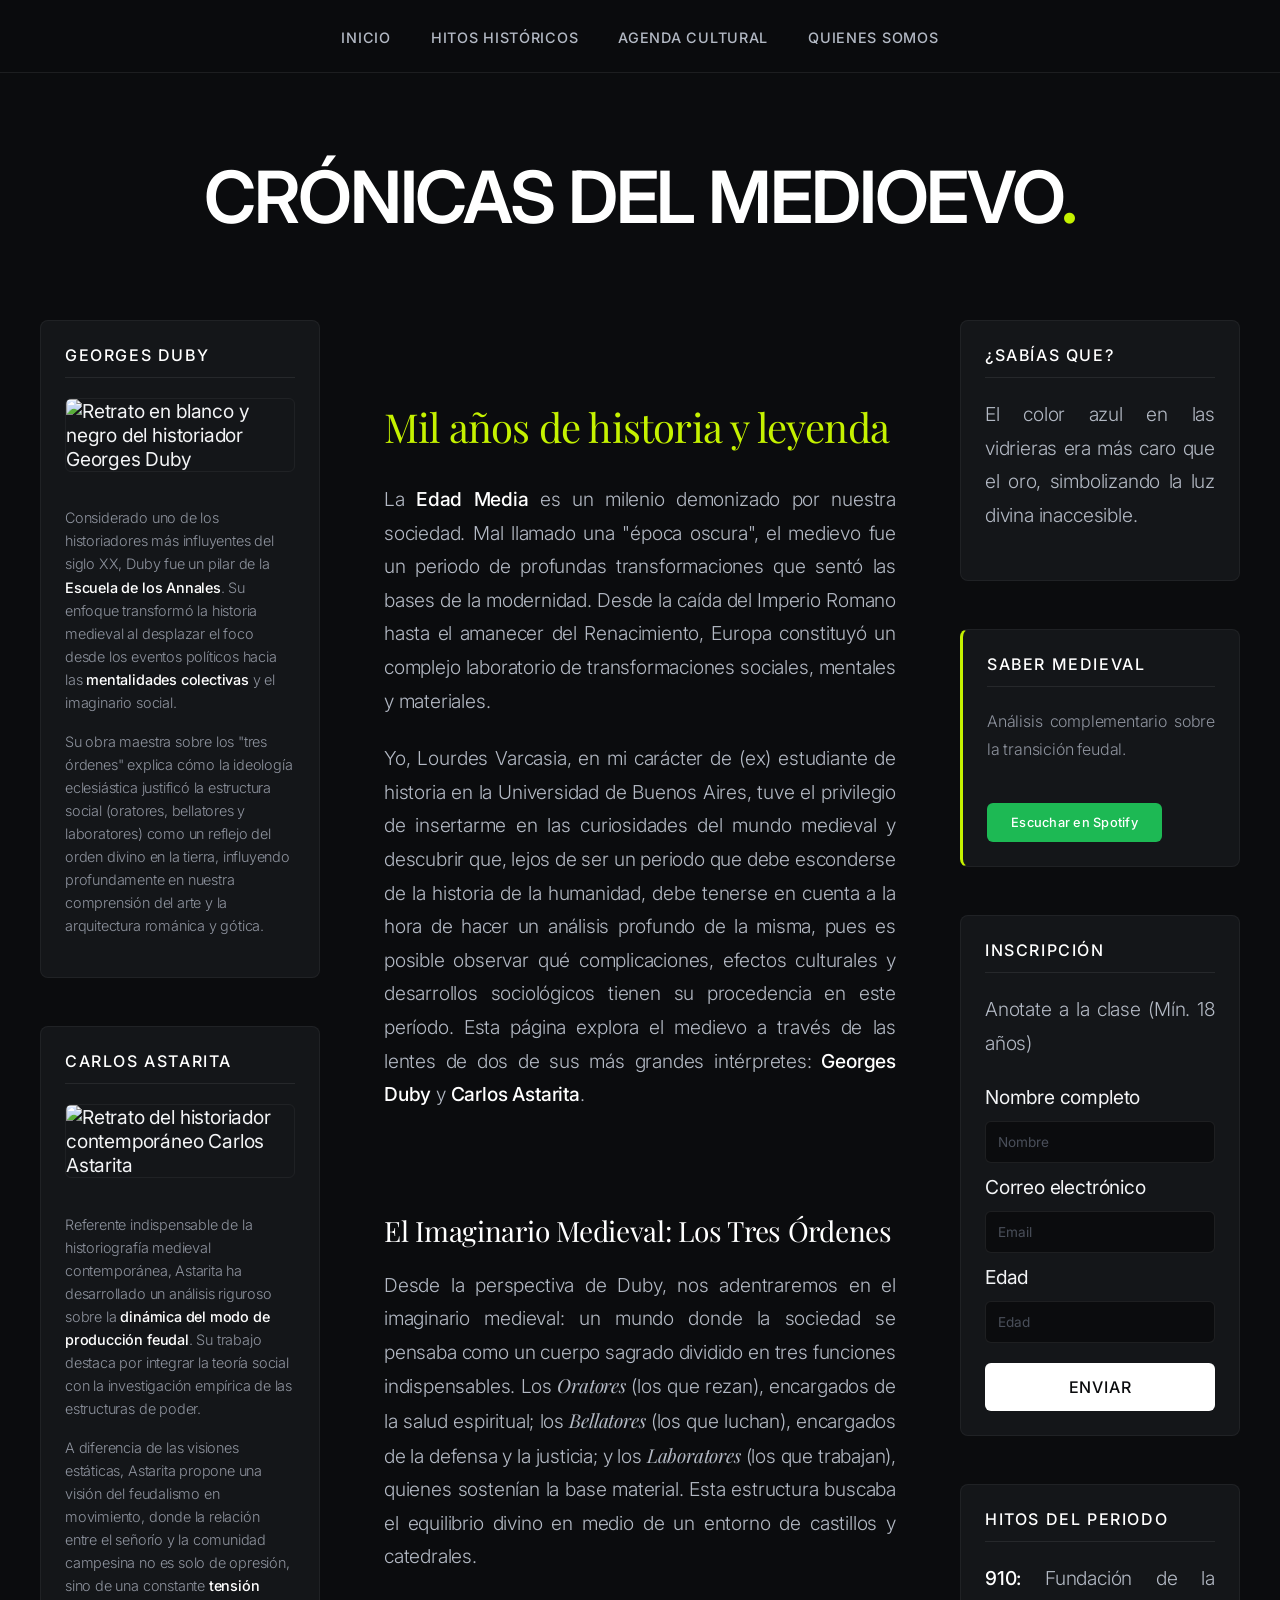
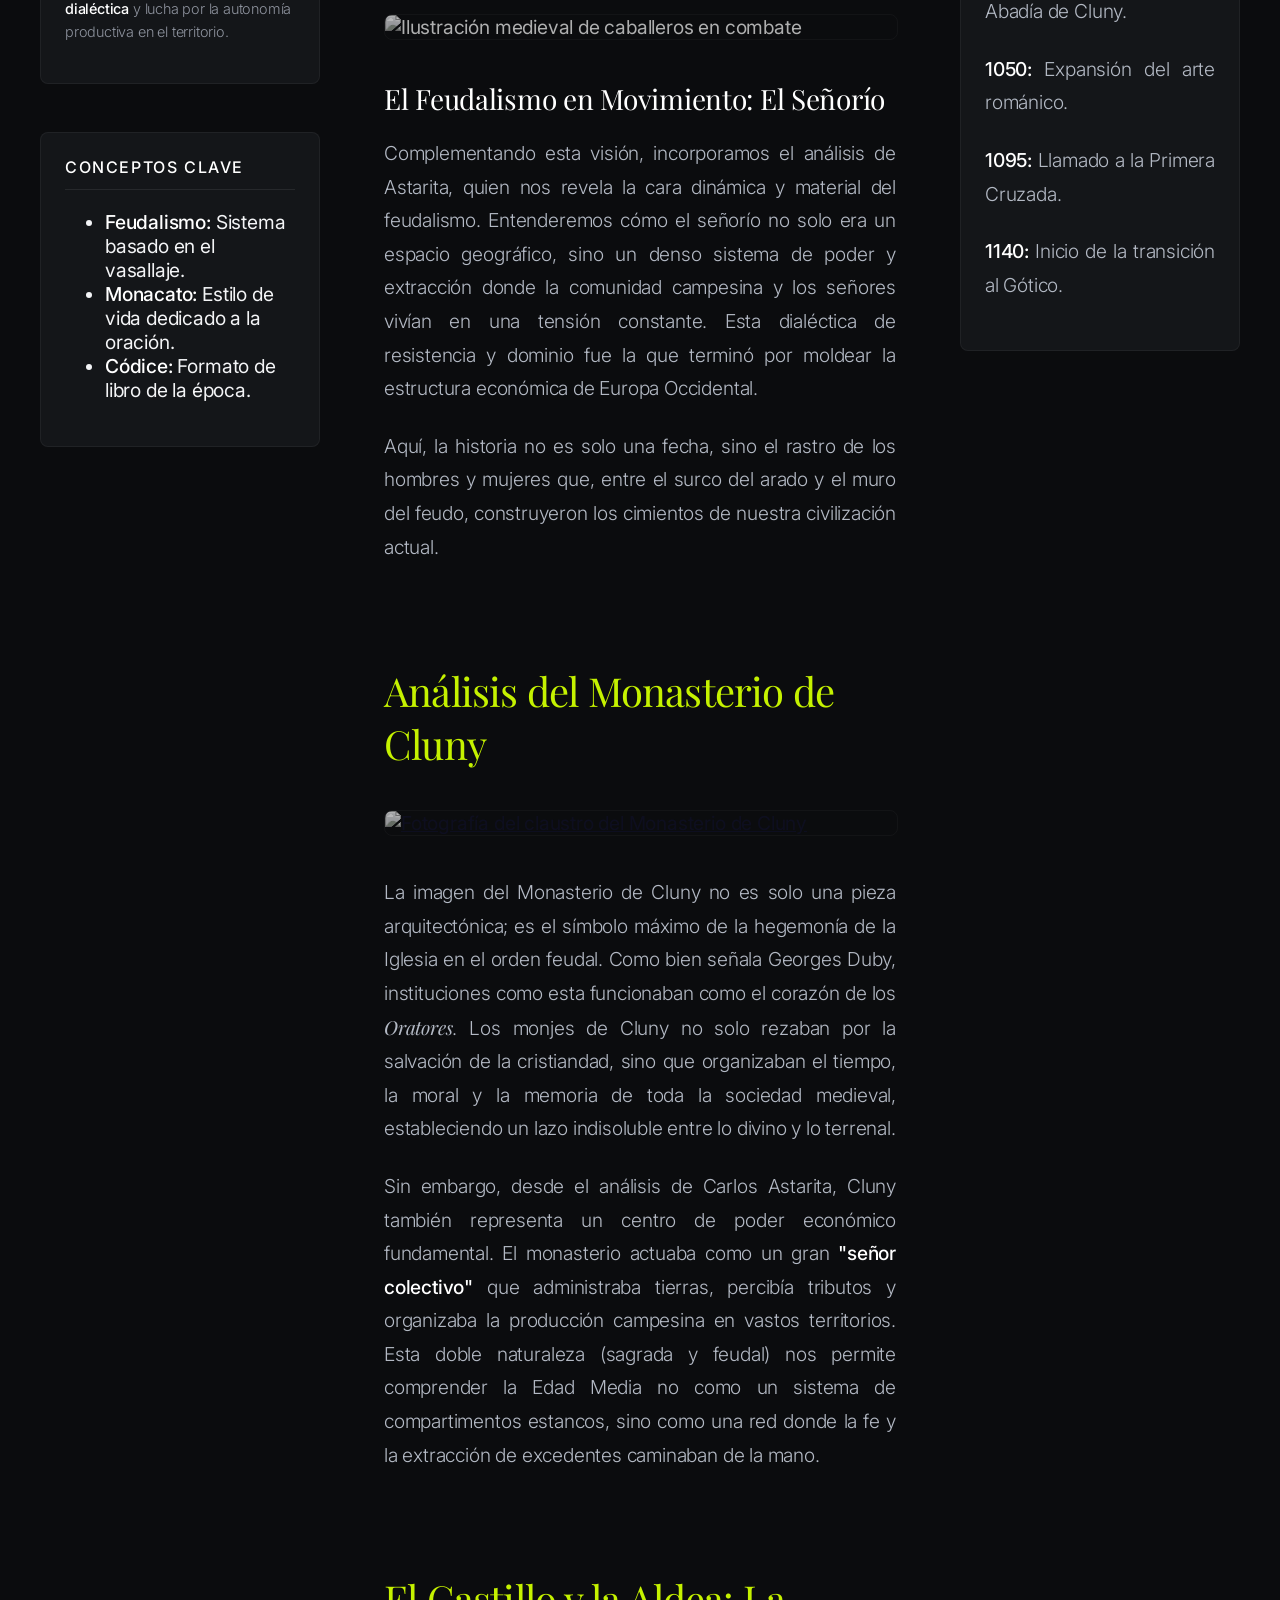
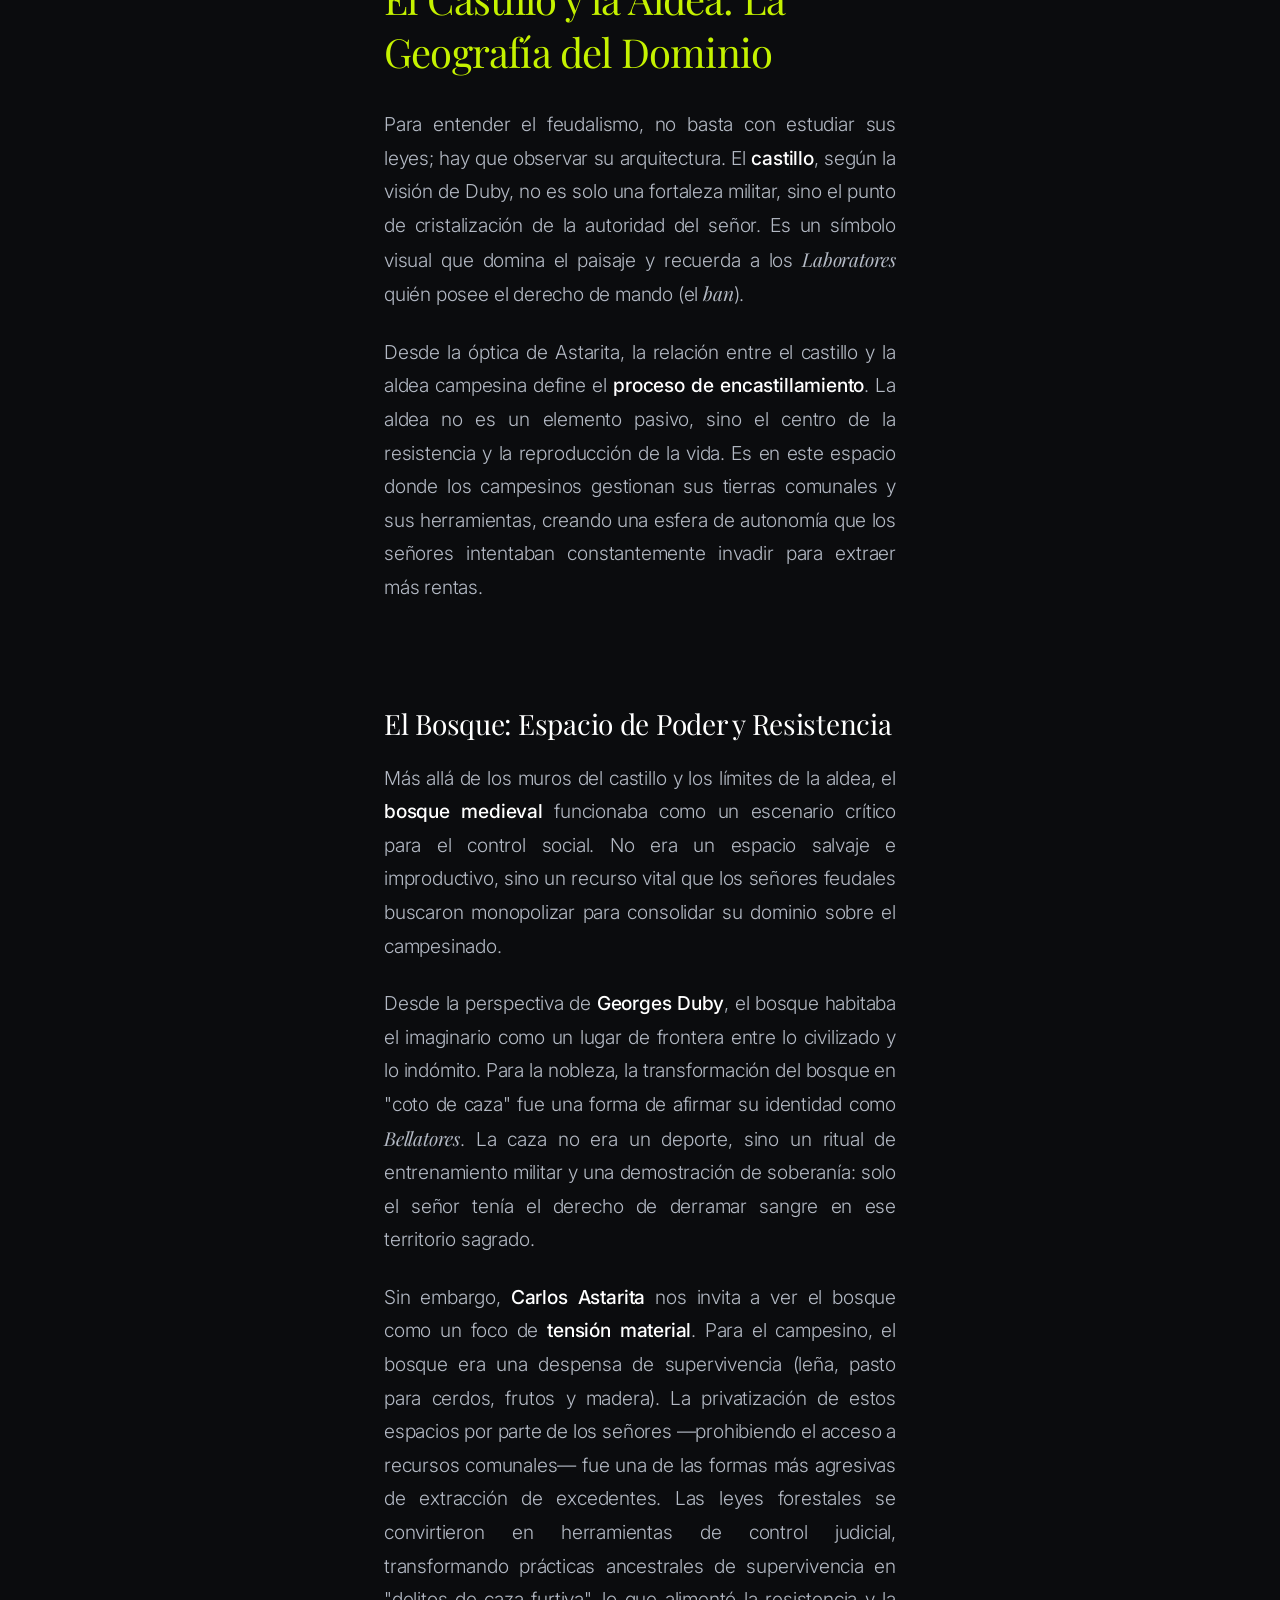
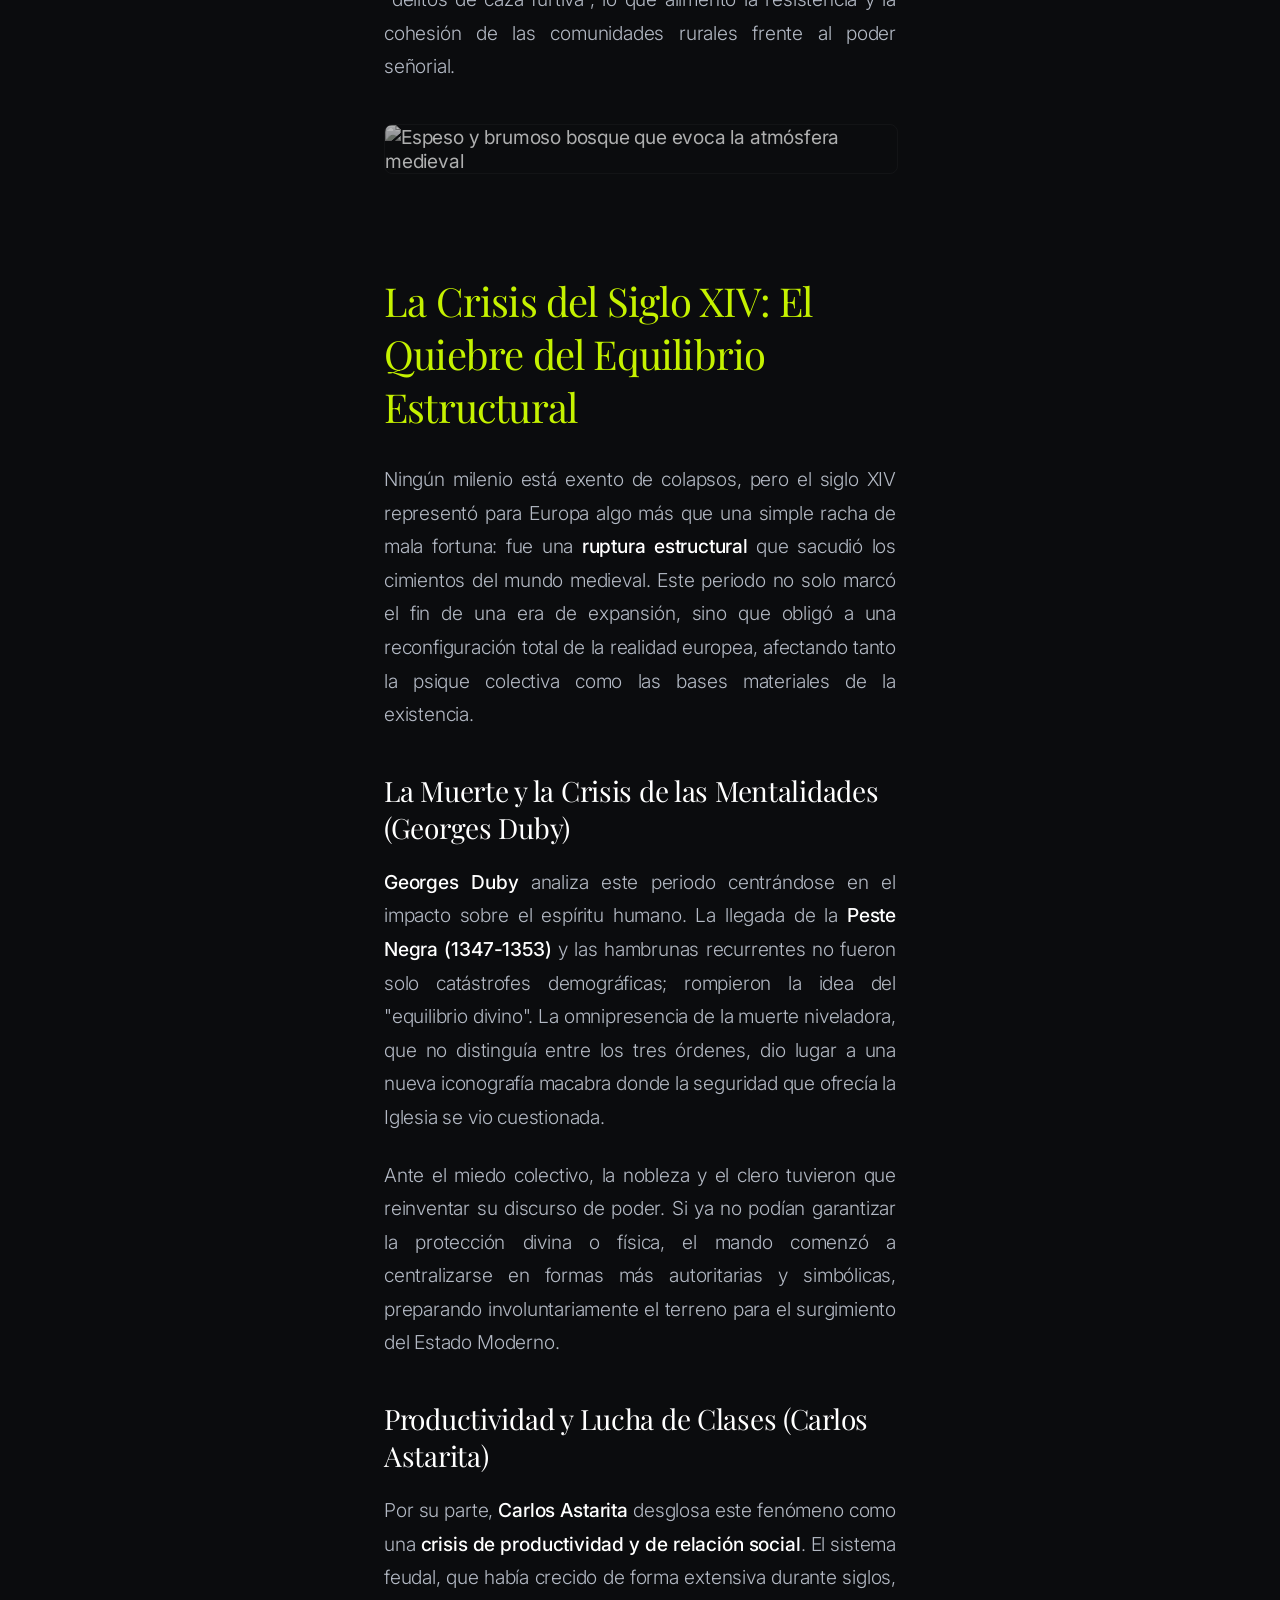
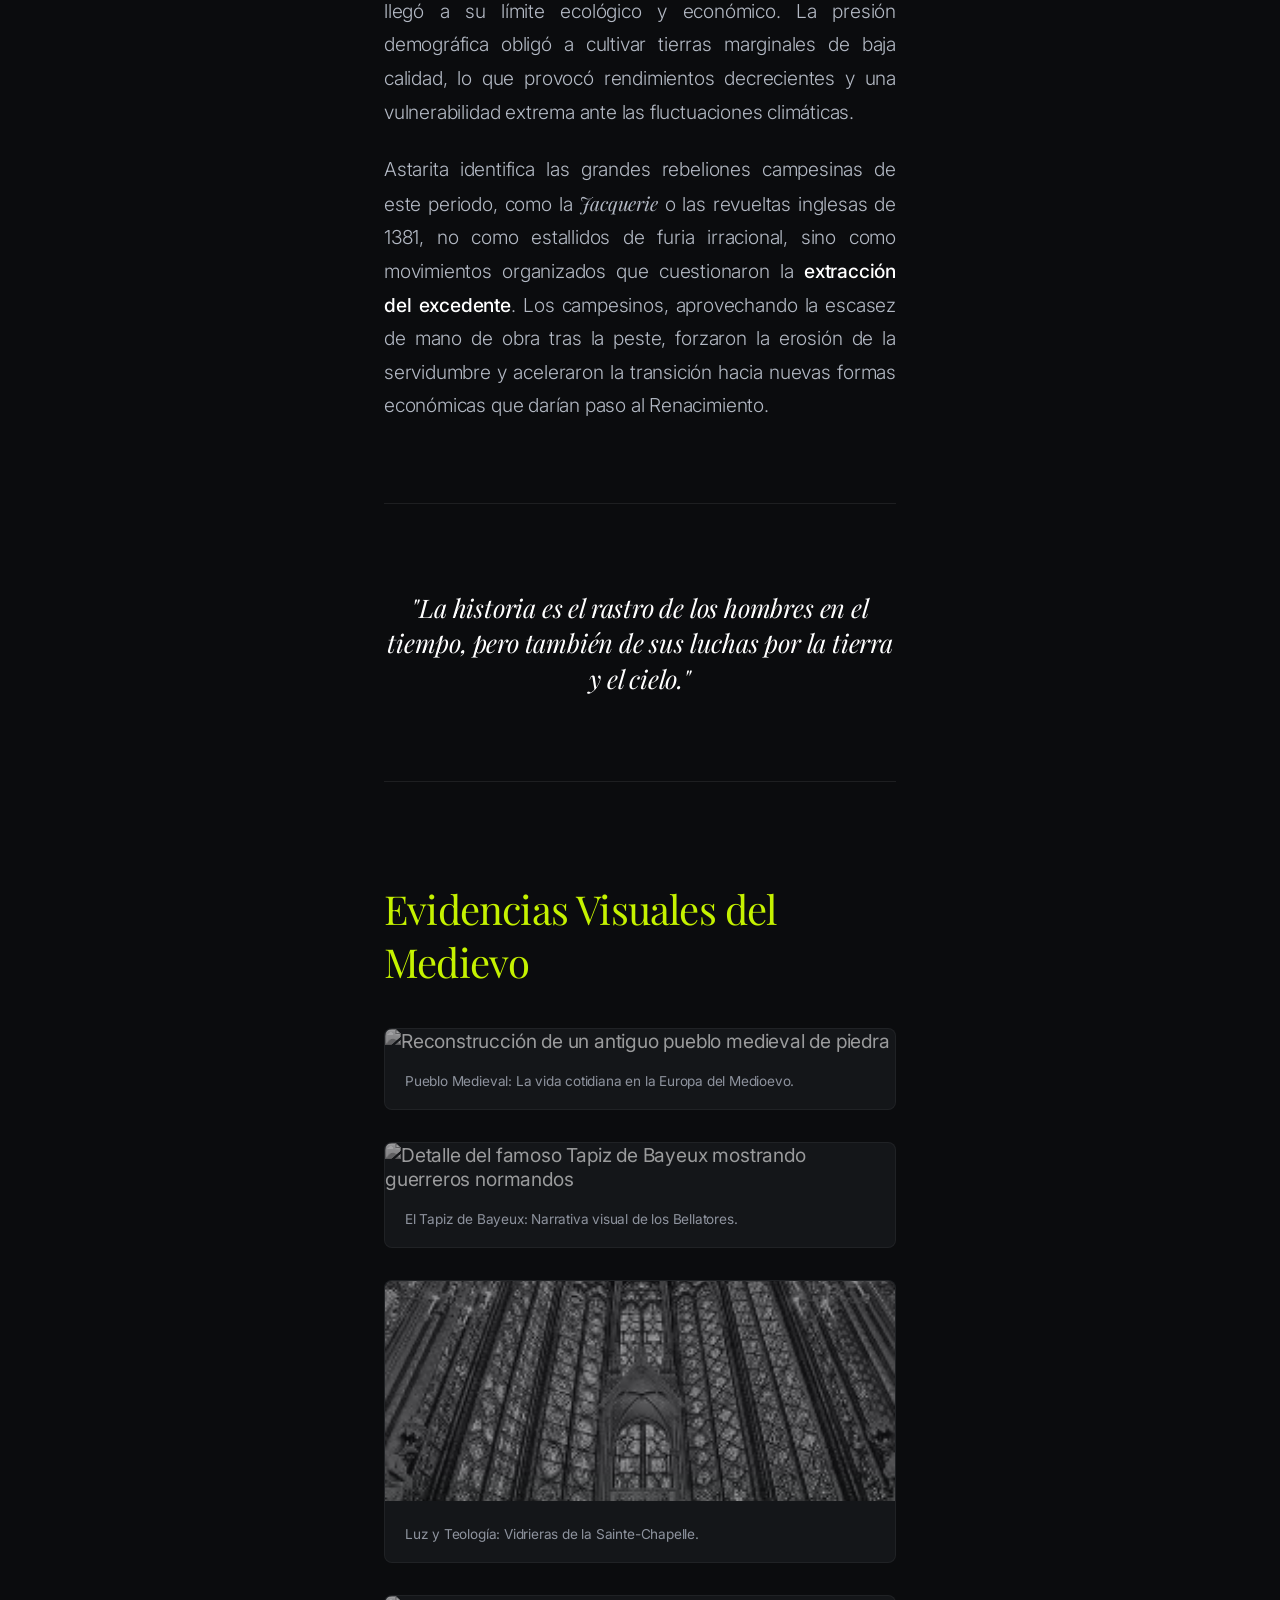
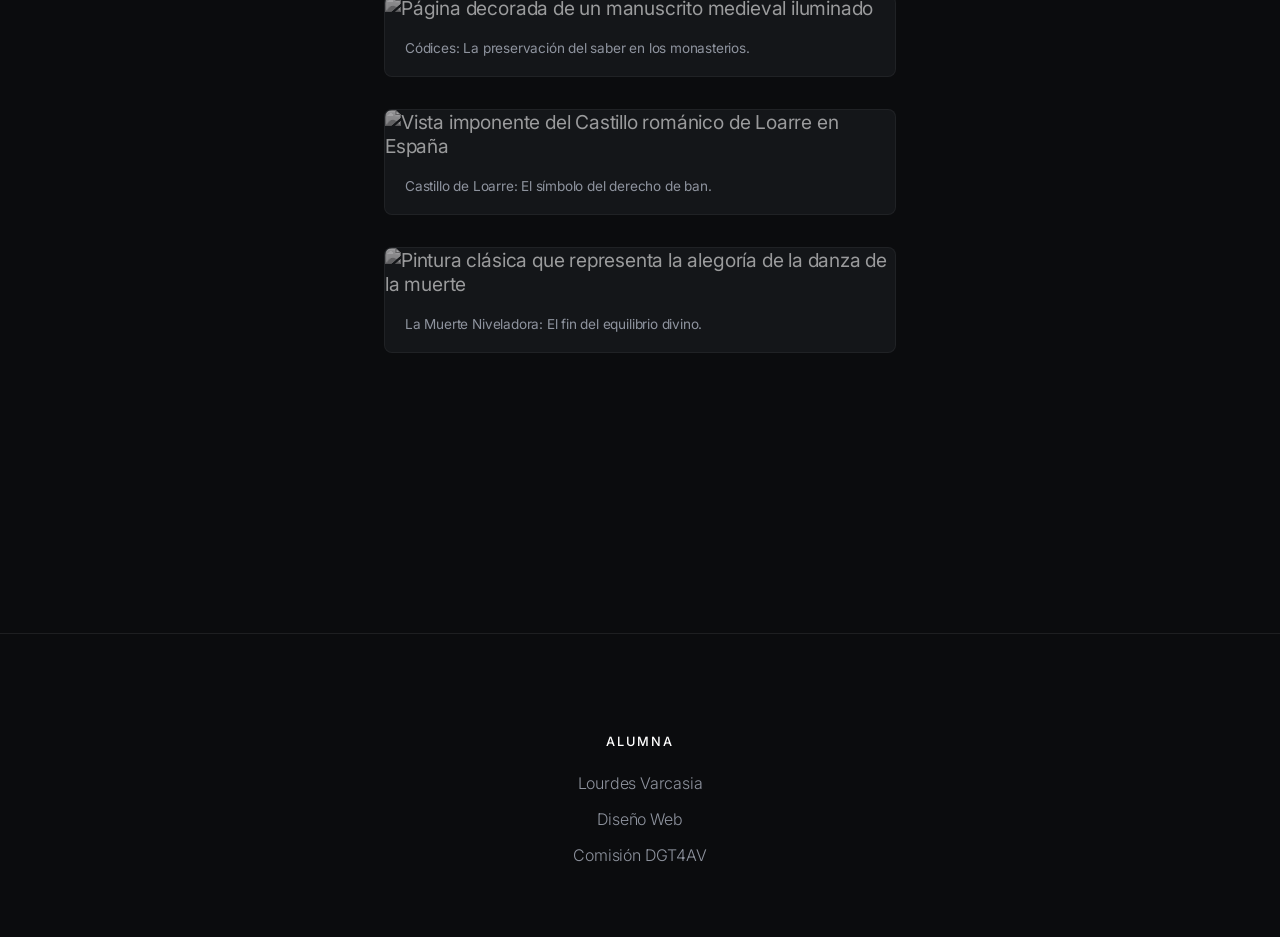
==== index.html @ b367a57a "Add files via upload" ====
<!DOCTYPE html>
<html lang="es">
<head>
    <meta charset="UTF-8">
    <meta name="viewport" content="width=device-width, initial-scale=1.0">
    <title>Crónicas del Medioevo</title>
    <link rel="stylesheet" href="indexstyle.css">
</head>
<body>

    <nav class="nav-medieval">
        <button id="boton-menu" class="menu-toggle">MENÚ</button>
        <ul id="menu-enlaces" class="nav-links">
            <li><a href="index.html">Inicio</a></li>
            <li><a href="historia.html">Hitos Históricos</a></li>
            <li><a href="agenda.html">Agenda Cultural</a></li>
            <li><a href="quienessomos.html">Quienes Somos</a></li>
        </ul>
    </nav>

    <header class="cabecera-medieval">
        <h1>Crónicas del Medioevo</h1>
    </header>

    <div class="grid-principal">
        
        <aside class="sidebar columna-izquierda">
            <div class="contenedor-info">
                <h3>Georges Duby</h3>
                <img src="data:image/jpeg;base64,..." alt="Retrato en blanco y negro del historiador Georges Duby" class="foto-autor">    
                <p class="bio-ampliada">
                    Considerado uno de los historiadores más influyentes del siglo XX, Duby fue un pilar de la <strong>Escuela de los Annales</strong>. Su enfoque transformó la historia medieval al desplazar el foco desde los eventos políticos hacia las <strong>mentalidades colectivas</strong> y el imaginario social. 
                </p>
                <p class="bio-ampliada">
                    Su obra maestra sobre los "tres órdenes" explica cómo la ideología eclesiástica justificó la estructura social (oratores, bellatores y laboratores) como un reflejo del orden divino en la tierra, influyendo profundamente en nuestra comprensión del arte y la arquitectura románica y gótica.
                </p>
            </div>

            <div class="contenedor-info">
                <h3>Carlos Astarita</h3>
                <img src="https://substackcdn.com/image/fetch/..." alt="Retrato del historiador contemporáneo Carlos Astarita" class="foto-autor">    
                <p class="bio-ampliada">
                    Referente indispensable de la historiografía medieval contemporánea, Astarita ha desarrollado un análisis riguroso sobre la <strong>dinámica del modo de producción feudal</strong>. Su trabajo destaca por integrar la teoría social con la investigación empírica de las estructuras de poder.
                </p>
                <p class="bio-ampliada">
                    A diferencia de las visiones estáticas, Astarita propone una visión del feudalismo en movimiento, donde la relación entre el señorío y la comunidad campesina no es solo de opresión, sino de una constante <strong>tensión dialéctica</strong> y lucha por la autonomía productiva en el territorio.
                </p>
            </div>
            
            <div class="contenedor-info">
                <h3>Conceptos Clave</h3>
                <ul class="lista-conceptos-clave">
                    <li><strong>Feudalismo:</strong> Sistema basado en el vasallaje.</li>
                    <li><strong>Monacato:</strong> Estilo de vida dedicado a la oración.</li>
                    <li><strong>Códice:</strong> Formato de libro de la época.</li>
                </ul>
            </div>
        </aside>

        <main class="contenido">
            <section id="introduccion">
                <h2>Mil años de historia y leyenda</h2>
                <p>La <strong>Edad Media</strong> es un milenio demonizado por nuestra sociedad. Mal llamado una "época oscura", el medievo fue un periodo de profundas transformaciones que sentó las bases de la modernidad. Desde la caída del Imperio Romano hasta el amanecer del Renacimiento, Europa constituyó un complejo laboratorio de transformaciones sociales, mentales y materiales.</p>
                <p>Yo, Lourdes Varcasia, en mi carácter de (ex) estudiante de historia en la Universidad de Buenos Aires, tuve el privilegio de insertarme en las curiosidades del mundo medieval y descubrir que, lejos de ser un periodo que debe esconderse de la historia de la humanidad, debe tenerse en cuenta a la hora de hacer un análisis profundo de la misma, pues es posible observar qué complicaciones, efectos culturales y desarrollos sociológicos tienen su procedencia en este período. Esta página explora el medievo a través de las lentes de dos de sus más grandes intérpretes: <strong>Georges Duby</strong> y <strong>Carlos Astarita</strong>.</p>
            </section>

            <section id="teoria-social">
                <article>
                    <h3>El Imaginario Medieval: Los Tres Órdenes</h3>
                    <p>Desde la perspectiva de Duby, nos adentraremos en el imaginario medieval: un mundo donde la sociedad se pensaba como un cuerpo sagrado dividido en tres funciones indispensables. Los <em>Oratores</em> (los que rezan), encargados de la salud espiritual; los <em>Bellatores</em> (los que luchan), encargados de la defensa y la justicia; y los <em>Laboratores</em> (los que trabajan), quienes sostenían la base material. Esta estructura buscaba el equilibrio divino en medio de un entorno de castillos y catedrales.</p>
                    <img src="https://media.vandal.net/m/6-2025/4/20256413162575_1.jpg" alt="Ilustración medieval de caballeros en combate" id="foto-caballeros">
                </article>

                <article>
                    <h3>El Feudalismo en Movimiento: El Señorío</h3>
                    <p>Complementando esta visión, incorporamos el análisis de Astarita, quien nos revela la cara dinámica y material del feudalismo. Entenderemos cómo el señorío no solo era un espacio geográfico, sino un denso sistema de poder y extracción donde la comunidad campesina y los señores vivían en una tensión constante. Esta dialéctica de resistencia y dominio fue la que terminó por moldear la estructura económica de Europa Occidental.</p>
                    <p>Aquí, la historia no es solo una fecha, sino el rastro de los hombres y mujeres que, entre el surco del arado y el muro del feudo, construyeron los cimientos de nuestra civilización actual.</p>
                </article>
            </section>

            <section id="cluny">
                <h2>Análisis del Monasterio de Cluny</h2>
                <a href="https://www.youtube.com/watch?v=SgXOnn0Dq5Y" target="_blank" class="enlace-monasterio"> 
                    <img src="https://media-cdn.tripadvisor.com/media/attractions-splice-spp-674x446/15/f1/ae/fc.jpg" alt="Fotografía del claustro del Monasterio de Cluny">    
                </a> 
                <p>La imagen del Monasterio de Cluny no es solo una pieza arquitectónica; es el símbolo máximo de la hegemonía de la Iglesia en el orden feudal. Como bien señala Georges Duby, instituciones como esta funcionaban como el corazón de los <em>Oratores</em>. Los monjes de Cluny no solo rezaban por la salvación de la cristiandad, sino que organizaban el tiempo, la moral y la memoria de toda la sociedad medieval, estableciendo un lazo indisoluble entre lo divino y lo terrenal.</p>
                <p>Sin embargo, desde el análisis de Carlos Astarita, Cluny también representa un centro de poder económico fundamental. El monasterio actuaba como un gran <strong>"señor colectivo"</strong> que administraba tierras, percibía tributos y organizaba la producción campesina en vastos territorios. Esta doble naturaleza (sagrada y feudal) nos permite comprender la Edad Media no como un sistema de compartimentos estancos, sino como una red donde la fe y la extracción de excedentes caminaban de la mano.</p>
            </section>

            <section id="espacialidad">
                <h2>El Castillo y la Aldea: La Geografía del Dominio</h2>
                <article>
                    <p>Para entender el feudalismo, no basta con estudiar sus leyes; hay que observar su arquitectura. El <strong>castillo</strong>, según la visión de Duby, no es solo una fortaleza militar, sino el punto de cristalización de la autoridad del señor. Es un símbolo visual que domina el paisaje y recuerda a los <em>Laboratores</em> quién posee el derecho de mando (el <em>ban</em>).</p>
                    <p>Desde la óptica de Astarita, la relación entre el castillo y la aldea campesina define el <strong>proceso de encastillamiento</strong>. La aldea no es un elemento pasivo, sino el centro de la resistencia y la reproducción de la vida. Es en este espacio donde los campesinos gestionan sus tierras comunales y sus herramientas, creando una esfera de autonomía que los señores intentaban constantemente invadir para extraer más rentas.</p>
                </article>
            </section>
            
            <section id="el-bosque">
                <h3>El Bosque: Espacio de Poder y Resistencia</h3>
                <article>
                    <p>Más allá de los muros del castillo y los límites de la aldea, el <strong>bosque medieval</strong> funcionaba como un escenario crítico para el control social. No era un espacio salvaje e improductivo, sino un recurso vital que los señores feudales buscaron monopolizar para consolidar su dominio sobre el campesinado.</p>
                    <p>Desde la perspectiva de <strong>Georges Duby</strong>, el bosque habitaba el imaginario como un lugar de frontera entre lo civilizado y lo indómito. Para la nobleza, la transformación del bosque en "coto de caza" fue una forma de afirmar su identidad como <em>Bellatores</em>. La caza no era un deporte, sino un ritual de entrenamiento militar y una demostración de soberanía: solo el señor tenía el derecho de derramar sangre en ese territorio sagrado.</p>
                    <p>Sin embargo, <strong>Carlos Astarita</strong> nos invita a ver el bosque como un foco de <strong>tensión material</strong>. Para el campesino, el bosque era una despensa de supervivencia (leña, pasto para cerdos, frutos y madera). La privatización de estos espacios por parte de los señores —prohibiendo el acceso a recursos comunales— fue una de las formas más agresivas de extracción de excedentes. Las leyes forestales se convirtieron en herramientas de control judicial, transformando prácticas ancestrales de supervivencia en "delitos de caza furtiva", lo que alimentó la resistencia y la cohesión de las comunidades rurales frente al poder señorial.</p>
                </article>
                <img src="https://images.pexels.com/photos/29057115/pexels-photo-29057115.jpeg" id="foto-bosque-medieval" alt="Espeso y brumoso bosque que evoca la atmósfera medieval">
            </section>

            <section id="La crisis">
                <h2>La Crisis del Siglo XIV: El Quiebre del Equilibrio Estructural</h2>
                <p>Ningún milenio está exento de colapsos, pero el siglo XIV representó para Europa algo más que una simple racha de mala fortuna: fue una <strong>ruptura estructural</strong> que sacudió los cimientos del mundo medieval. Este periodo no solo marcó el fin de una era de expansión, sino que obligó a una reconfiguración total de la realidad europea, afectando tanto la psique colectiva como las bases materiales de la existencia.</p>

                <article class="analisis-autor">
                    <h3>La Muerte y la Crisis de las Mentalidades (Georges Duby)</h3>
                    <p><strong>Georges Duby</strong> analiza este periodo centrándose en el impacto sobre el espíritu humano. La llegada de la <strong>Peste Negra (1347-1353)</strong> y las hambrunas recurrentes no fueron solo catástrofes demográficas; rompieron la idea del "equilibrio divino". La omnipresencia de la muerte niveladora, que no distinguía entre los tres órdenes, dio lugar a una nueva iconografía macabra donde la seguridad que ofrecía la Iglesia se vio cuestionada.</p>
                    <p>Ante el miedo colectivo, la nobleza y el clero tuvieron que reinventar su discurso de poder. Si ya no podían garantizar la protección divina o física, el mando comenzó a centralizarse en formas más autoritarias y simbólicas, preparando involuntariamente el terreno para el surgimiento del Estado Moderno.</p>
                </article>

                <article class="analisis-autor">
                    <h3>Productividad y Lucha de Clases (Carlos Astarita)</h3>
                    <p>Por su parte, <strong>Carlos Astarita</strong> desglosa este fenómeno como una <strong>crisis de productividad y de relación social</strong>. El sistema feudal, que había crecido de forma extensiva durante siglos, llegó a su límite ecológico y económico. La presión demográfica obligó a cultivar tierras marginales de baja calidad, lo que provocó rendimientos decrecientes y una vulnerabilidad extrema ante las fluctuaciones climáticas.</p>
                    <p>Astarita identifica las grandes rebeliones campesinas de este periodo, como la <em>Jacquerie</em> o las revueltas inglesas de 1381, no como estallidos de furia irracional, sino como movimientos organizados que cuestionaron la <strong>extracción del excedente</strong>. Los campesinos, aprovechando la escasez de mano de obra tras la peste, forzaron la erosión de la servidumbre y aceleraron la transición hacia nuevas formas económicas que darían paso al Renacimiento.</p>
                </article>

                <div class="divisor-final">
                    <p class="cita-bibliografica">
                        <em>"La historia es el rastro de los hombres en el tiempo, pero también de sus luchas por la tierra y el cielo."</em>
                    </p>
                </div>
            </section>
            
            <section id="galeria-medieval">
                <h2>Evidencias Visuales del Medievo</h2>
                <div class="contenedor-galeria">
                    <figure class="item-galeria">
                        <img src="https://images.pexels.com/photos/19244399/pexels-photo-19244399.jpeg" alt="Reconstrucción de un antiguo pueblo medieval de piedra">
                        <figcaption>Pueblo Medieval: La vida cotidiana en la Europa del Medioevo.</figcaption>
                    </figure>
                    <figure class="item-galeria">
                        <img src="https://i.pinimg.com/originals/34/58/79/345879d348c2878c09316fc61085d560.jpg" alt="Detalle del famoso Tapiz de Bayeux mostrando guerreros normandos">
                        <figcaption>El Tapiz de Bayeux: Narrativa visual de los Bellatores.</figcaption>
                    </figure>
                    <figure class="item-galeria">
                        <img src="[data-uri]" alt="Altos vitrales góticos de la Sainte-Chapelle filtrando luz azul y roja">
                        <figcaption>Luz y Teología: Vidrieras de la Sainte-Chapelle.</figcaption>
                    </figure>
                    <figure class="item-galeria">
                        <img src="https://tse4.mm.bing.net/th/id/OIP.rg5-croF2-aFQBKQHUvW2QHaE8?r=0&rs=1&pid=ImgDetMain&o=7&rm=3" alt="Página decorada de un manuscrito medieval iluminado">
                        <figcaption>Códices: La preservación del saber en los monasterios.</figcaption>
                    </figure>
                    <figure class="item-galeria">
                        <img src="https://tse3.mm.bing.net/th/id/OIP.Ycm9AObkKgflddcS3G6MnAHaEC?r=0&rs=1&pid=ImgDetMain&o=7&rm=3" alt="Vista imponente del Castillo románico de Loarre en España">
                        <figcaption>Castillo de Loarre: El símbolo del derecho de ban.</figcaption>
                    </figure>
                    <figure class="item-galeria">
                        <img src="https://tse1.mm.bing.net/th/id/OIP.LEdWMCxiw9eeLgWl6OTawwHaFV?r=0&rs=1&pid=ImgDetMain&o=7&rm=3" alt="Pintura clásica que representa la alegoría de la danza de la muerte">
                        <figcaption>La Muerte Niveladora: El fin del equilibrio divino.</figcaption>
                    </figure>
                </div> 
            </section> 
        </main> 

        <aside class="sidebar columna-derecha">
            <div class="contenedor-info">
                <h3>¿Sabías que?</h3>
                <p class="datos-curiosos">El color azul en las vidrieras era más caro que el oro, simbolizando la luz divina inaccesible.</p>
            </div>
            
            <div class="contenedor-info podcast-posicionado">
                <h3>Saber Medieval</h3>
                <p class="bio-breve">Análisis complementario sobre la transición feudal.</p>
                <a href="https://open.spotify.com/show/4u1nTj7G2CaNT7pZCntXvr?si=50888040a4bf47da" target="_blank" class="boton-spotify">
                    <span></span> Escuchar en Spotify
                </a>
            </div>

            <div class="contenedor-info">
                <h3>Inscripción</h3>
                <p class="subtitulo-sidebar">Anotate a la clase (Mín. 18 años)</p>
                <form class="formulario-sidebar">
                    <label for="reg-nombre" class="sr-only">Nombre completo</label>
                    <input type="text" id="reg-nombre" placeholder="Nombre" required class="input-sidebar">
                    
                    <label for="reg-email" class="sr-only">Correo electrónico</label>
                    <input type="email" id="reg-email" placeholder="Email" required class="input-sidebar">
                    
                    <label for="reg-edad" class="sr-only">Edad</label>
                    <input type="number" id="reg-edad" min="18" placeholder="Edad" required class="input-sidebar">
                    
                    <button type="submit" class="boton-medieval-full">Enviar</button>
                </form>
            </div>

            <div class="contenedor-info">
                <h3>Hitos del Periodo</h3>
                <div class="lista-hitos-resumen">
                    <p><strong>910:</strong> Fundación de la Abadía de Cluny.</p>
                    <p><strong>1050:</strong> Expansión del arte románico.</p>
                    <p><strong>1095:</strong> Llamado a la Primera Cruzada.</p>
                    <p><strong>1140:</strong> Inicio de la transición al Gótico.</p>
                </div>
            </div>
        </aside>

    </div> 

    <footer class="footer-medieval">
        <div class="contenedor-footer">
            <div class="footer-info">
                <h3>ALUMNA</h3>
                <p>Lourdes Varcasia</p>
                <p>Diseño Web</p>
                <p>Comisión DGT4AV</p>
            </div>
        </div>
    </footer>

    <script src="script.js"></script>
</body>
</html>
---- indexstyle.css ----
/* Importación de la tipo */
@import url('https://fonts.googleapis.com/css2?family=Inter:wght@300;400;500;600&family=Playfair+Display:ital,wght@0,400;0,600;1,400&display=swap');

body {
    background: #0b0c0e;
    min-height: 100vh; 
    font-family: 'Inter', sans-serif;
    color: #f3f4f6; 
    font-size: 1.2rem;
    margin: 0;
    padding: 0;
    letter-spacing: -0.01em;
}

/* ---  NAV BAR  --- */
.nav-medieval {
    background-color: rgba(11, 12, 14, 0.8); 
    backdrop-filter: blur(12px); 
    -webkit-backdrop-filter: blur(12px);
    padding: 24px 0;
    position: sticky; 
    top: 0;
    z-index: 1000;
    border-bottom: 1px solid rgba(255, 255, 255, 0.08); 
}

.nav-medieval ul {
    list-style: none;
    margin: 0;
    padding: 0;
    display: flex;
    justify-content: center;
    gap: 40px;
}

.nav-medieval a {
    color: #b3b9c4;
    text-decoration: none;
    font-size: 0.9rem;
    font-weight: 500;
    letter-spacing: 0.05em;
    text-transform: uppercase;
    transition: color 0.3s ease;
}

.nav-medieval a:hover {
    color: #c5f200;
}

/* para que no se vea la palabra menu en la computadora */
.menu-toggle {
    display: none;
}

/* --- TITULO --- */
.cabecera-medieval {
    width: 100%;
    display: flex;
    justify-content: center;
    align-items: center;
    padding: 80px 0 40px 0; 
    text-align: center;
}

.cabecera-medieval h1 {
    font-family: 'Inter', sans-serif;
    font-weight: 600;            
    font-size: 4.5rem;           
    color: #ffffff;              
    text-transform: uppercase; 
    letter-spacing: -0.03em;     
    margin: 0;
    position: relative;
}

/* punto final en colorcito neon para mas onda*/
.cabecera-medieval h1::after {
    content: '.';
    color: #c5f200;              
    font-family: 'Inter', sans-serif;
}

/* Ajuste para pantallas pequeñas (móviles) */
@media (max-width: 768px) {
    .cabecera-medieval h1 {
        font-size: 2.2rem;       
        padding: 0 20px;
    }
}

/* --- CONTENEDORES DE TEXTO Y MÁRGENES --- */
main, section, .contenido {
    max-width: 800px; 
    margin: 40px auto; 
    padding: 0;   
}

section {
    margin-bottom: 100px; 
}

/* --- TIPOGRAFÍA --- */
h2 {
    font-family: 'Playfair Display', serif; 
    font-weight: 400;
    font-size: 2.5rem;
    letter-spacing: -0.02em;
    text-align: left; 
    color: #c5f200;     
    margin-top: 0;
    margin-bottom: 30px; 
}

h3 {
    font-family: 'Playfair Display', serif;
    font-weight: 400;
    font-size: 1.75rem;
    letter-spacing: -0.01em;
    text-align: left; 
    color: #ffffff;
    margin-top: 40px; 
    margin-bottom: 20px;
}

p {
    font-family: 'Inter', sans-serif;
    font-weight: 300;
    line-height: 1.75;
    text-align: justify;
    color: #b3b9c4; 
    margin-bottom: 24px;
}

strong {
    color: #ffffff; 
    font-weight: 500;
}

em {
    font-family: 'Playfair Display', serif;
    font-style: italic;
}

/* --- FOTOS  --- */
.enlace-monasterio img:hover, #foto-caballeros:hover, #foto-bosque-medieval:hover {
    transform: scale(1.01);
}

.enlace-monasterio img, #foto-caballeros, #foto-bosque-medieval {
    display: block;
    margin: 40px auto; 
    width: 100%;       
    max-width: 100%; 
    height: auto;
    border-radius: 8px;
    border: 1px solid rgba(255, 255, 255, 0.05);
    transition: transform 0.3s;
    
    /* --- EFECTO BLANCO Y NEGRO --- */
    filter: grayscale(90%); 
    opacity: 0.7;            
    transition: filter 0.5s ease, opacity 0.5s ease, transform 0.5s ease; 
}

/* para que al pasar el mouse se vea a color */
.enlace-monasterio img:hover, #foto-caballeros:hover, #foto-bosque-medieval:hover {
    filter: grayscale(0%);  
    opacity: 15;              
    transform: scale(1.01);
}

/* --- GALERÍA --- */
.contenedor-galeria {
    display: grid;
    grid-template-columns: repeat(auto-fit, minmax(280px, 1fr));
    gap: 32px; 
    align-items: start;
    margin-top: 40px;
}

.item-galeria {
    margin: 0;
    padding: 0;
    background: #141619; 
    border: 1px solid rgba(255, 255, 255, 0.05);
    border-radius: 8px;
    overflow: hidden;
    transition: all 0.3s ease;
}

.item-galeria img {
    width: 100%;
    height: 220px; 
    object-fit: cover; 
    border-radius: 0;
    
    /* --- EFECTO BLANCO Y NEGRO --- */
    filter: grayscale(100%);
    opacity: 0.6;
    transition: filter 0.5s ease, opacity 0.5s ease;
}

/* Al pasar el mouse se vea colorcito*/
.item-galeria:hover img {
    filter: grayscale(0%);
    opacity: 1;
}
.item-galeria figcaption {
    padding: 20px;
    font-family: 'Inter', sans-serif;
    font-size: 0.85rem;
    color: #8e939e;
    text-align: left; 
    font-style: normal;
}

.item-galeria:hover {
    border-color: rgba(255, 255, 255, 0.15);
    transform: translateY(-4px);
    box-shadow: 0 12px 30px rgba(0,0,0,0.5);
}

.item-galeria:hover img {
    filter: none; 
}

/* --- DIVISORES --- */
.divisor-final {
    margin-top: 80px;
    padding: 60px 0;
    border-top: 1px solid rgba(255, 255, 255, 0.08);
    border-bottom: 1px solid rgba(255, 255, 255, 0.08);
    text-align: center;
}

.cita-bibliografica {
    font-family: 'Playfair Display', serif;
    font-size: 1.6rem;
    line-height: 1.4;
    color: #ffffff; 
    opacity: 1;
    text-align: center;
} 

/* --- GRID PRINCIPAL --- */
.grid-principal {
    display: grid;
    grid-template-columns: 280px 1fr 280px; 
    gap: 64px; 
    max-width: 1400px;
    margin: 0 auto;
    padding: 40px;
    align-items: start; 
}

.contenido {
    min-width: 0; 
}

/* --- SIDEBARS --- */
.sidebar {
    display: flex;
    flex-direction: column;
    gap: 48px; 
}

.contenedor-info {
    background: #141619; 
    border: 1px solid rgba(255, 255, 255, 0.05);
    border-radius: 8px;
    padding: 24px;
    box-shadow: none;
}

.contenedor-info h3 {
    font-family: 'Inter', sans-serif;
    font-weight: 500;
    font-size: 1rem;
    text-transform: uppercase;
    letter-spacing: 0.1em;
    color: #ffffff;
    border-bottom: 1px solid rgba(255, 255, 255, 0.08);
    padding-bottom: 12px;
    margin-top: 0;
    margin-bottom: 20px;
}

.bio-ampliada {
    font-family: 'Inter', sans-serif;
    font-size: 0.9rem; 
    line-height: 1.6;
    margin-bottom: 16px;
    color: #8e939e;
    text-align: left;
}

.foto-autor {
    width: 100%;
    height: 180px; 
    object-fit: cover;
    border-radius: 6px;
    margin-bottom: 20px;
    border: 1px solid rgba(255, 255, 255, 0.05);
}

.contenedor-info:hover .foto-autor {
    filter: none; 
    transform: scale(1.02);
}

/* --- COLUMNA DERECHA --- */
.columna-derecha {
    padding-top: 0; 
    display: flex; 
    flex-direction: column;
    height: auto; 
    gap: 48px;
    box-sizing: border-box;
    box-shadow: none;
}

.columna-derecha .contenedor-info:first-child {
    margin-top: 0; 
}

/* --- FORMULARIOS --- */
.formulario-sidebar {
    display: flex;
    flex-direction: column;
    gap: 12px;
}

.input-sidebar {
    background: #0b0c0e; 
    border: 1px solid rgba(255, 255, 255, 0.08);
    padding: 12px;
    color: #ffffff;
    border-radius: 6px;
    font-family: 'Inter', sans-serif;
    font-size: 0.85rem;
    width: 100%;
    box-sizing: border-box;
    transition: border-color 0.3s;
}

.input-sidebar::placeholder {
    color: #4a4f5a;
}

.input-sidebar:focus {
    outline: none;
    border-color: #c5f200; 
}

.boton-medieval-full {
    background-color: #ffffff; 
    color: #0b0c0e;
    border: none;
    padding: 14px;
    font-family: 'Inter', sans-serif;
    font-weight: 500;
    font-size: 1rem;
    text-transform: uppercase;
    letter-spacing: 0.05em;
    cursor: pointer;
    border-radius: 6px;
    transition: all 0.3s;
    margin-top: 8px;
}

.boton-medieval-full:hover {
    background-color: #c5f200;
}

/* --- SPOTIFY / PODCAST--- */
.podcast-posicionado {
    background-color: #141619;
    border-left: 3px solid #c5f200; 
    padding: 24px;
}

.podcast-posicionado h3 {
    font-family: 'Inter', sans-serif;
    font-size: 1rem;
    color: #ffffff;
}

.bio-breve {
    font-size: 1rem;
    color: #8e939e;
}

.boton-spotify {
    display: inline-flex;
    align-items: center;
    justify-content: center;
    background-color: #1DB954;
    color: white;
    padding: 12px 24px;
    border-radius: 6px; 
    text-decoration: none;
    font-family: 'Inter', sans-serif;
    font-weight: 500;
    margin-top: 16px;
    font-size: 0.8rem;
    letter-spacing: 0.02em;
    transition: 0.3s;
}

.boton-spotify:hover {
    background-color: #1ed760;
    transform: translateY(-2px);
}

/* --- FOOTER --- */
.footer-medieval {
    background-color: #0b0c0e;
    border-top: 1px solid rgba(255, 255, 255, 0.08);
    padding: 60px 20px;
    margin-top: 100px;
    color: #8e939e;
    width: 100%;
    box-sizing: border-box;
}

.footer-info h3 {
    font-family: 'Inter', sans-serif;
    font-weight: 500;
    color: #ffffff;
    text-transform: uppercase;
    font-size: 0.8rem;
    letter-spacing: 0.15em;
    margin-bottom: 20px;
    text-align: center;
}

.footer-info p {
    font-family: 'Inter', sans-serif;
    font-size: 1rem;
    margin: 8px 0;
    text-align: center;
    color: #8e939e;
}
/* A PARTIR DE ACA EMPIEZA INFO DEL SEGUNDO PARCIAL: HACERLO RESPONSIVE, OCULTAR LO DEL MENÚ,ETC*/

/* pagina historia*/
.cuerpo-historia {
    max-width: 800px;
    margin: 60px auto;
    padding: 0 20px;
    box-sizing: border-box;
}

.cuerpo-historia h2 {
    font-family: 'Playfair Display', serif;
    font-size: 2.5rem;
    color: #ffffff;
    margin-bottom: 20px;
}

.descripcion-historia {
    font-family: 'Inter', sans-serif;
    font-weight: 300;
    line-height: 1.75;
    color: #b3b9c4;
    margin-bottom: 40px;
}

/* linea de tiempo! */
.linea-tiempo {
    display: flex;
    flex-direction: column;
    gap: 30px;
    border-left: 3px solid rgba(255, 255, 255, 0.1); 
    padding-left: 30px;
}

.bloque-hito {
    background-color: #141619;
    border: 1px solid rgba(255, 255, 255, 0.05);
    border-left: 3px solid #c5f200;    
    border-radius: 8px;
    padding: 24px;
    transition: transform 0.3s ease, border-color 0.3s ease;
}

.bloque-hito:hover {
    transform: translateX(8px);
    border-color: #c5f200; 
}


.fecha-hito {
    display: inline-block;
    color: #c5f200;
    font-family: 'Inter', sans-serif;
    font-weight: 600;
    font-size: 0.85rem;
    text-transform: uppercase;
    letter-spacing: 0.05em;
    margin-bottom: 8px;
}

.bloque-hito h3 {
    margin-top: 0;
    margin-bottom: 12px;
    font-size: 1.4rem;
    color: #ffffff;
}

.bloque-hito p {
    font-size: 0.95rem;
    line-height: 1.6;
    color: #b3b9c4;
    margin: 0;
    text-align: left;
}
/* --- AGENDA --- */


.grid-agenda {
    display: grid;
    grid-template-columns: 1fr 280px;
    max-width: 1200px;
    margin: 50px auto 60px auto;
    padding: 0 20px;
    box-sizing: border-box;
    align-items: start; 
}

.introduccion-agenda {
    margin: 0 0 30px 0; 
    padding: 0;
    box-sizing: border-box;
}

.introduccion-agenda h2 {
    font-family: 'Playfair Display', serif;
    font-size: 2.2rem;
    color: #ffffff;
    margin-top: 0;
    margin-bottom: 15px;
}

.introduccion-agenda p {
    font-family: 'Inter', sans-serif;
    font-weight: 300;
    line-height: 1.7;
    color: #b3b9c4;
    font-size: 1.1rem;
    margin-bottom: 0;
}

.linea-tiempo-agenda {
    display: flex;
    flex-direction: column;
    gap: 30px;
}

/*  Calendario */
.tabla-calendario {
    width: 100%;
    padding: 10px 50px;
    font-family: 'Inter', sans-serif;
    font-size: 0.85rem;
    text-align: center;
    margin-top: 10px;
}

.tabla-calendario th {
    color: #ffffff;
    font-weight: 600;
    padding-bottom: 12px;
    border-bottom: 1px solid rgba(255, 255, 255, 0.08);
}

.tabla-calendario td {
    padding: 10px 0;
    color: #b3b9c4;
}

/* Días fuera de junio van en otro colorcito */
.tabla-calendario .mes-siguiente {
    color: rgba(255, 255, 255, 0.15);
}

/* Día destacado con evento */
.tabla-calendario .dia-evento {
    background-color: rgba(197, 242, 0, 0.15); 
    color: #c5f200; 
    font-weight: 600;
    border-radius: 4px;
}

.leyenda-calendario {
    display: flex;
    align-items: center;
    gap: 8px;
    margin-top: 18px;
    padding-top: 9px;
    border-top: 1px solid rgba(255, 255, 255, 0.05);
}

.punto-leyenda {
    width: 7px;
    height: 7px;
    background-color: #c5f200;
    border-radius: 50%;
    display: inline-block;
}

/* ===================================================
   RESPONSIVE DESIGN: ADAPTACIÓN 
   =================================================== */

@media (max-width: 1024px) {
    
    /* --- MENÚ HAMBURGUESA  --- */
    .menu-toggle {
        display: block;
        background-color: #141619;
        color: #c5f200;
        border: 1px solid #c5f200;
        padding: 10px 20px;
        font-family: 'Inter', sans-serif;
        font-weight: 600;
        cursor: pointer;
        border-radius: 4px;
        margin: 0 auto;
        text-transform: uppercase;
        letter-spacing: 0.05em;
    }

    .nav-medieval ul.nav-links {
        display: none; 
        flex-direction: column ;
        align-items: center;
        gap: 18px;
        margin-top: 20px;
        padding: 0;
        width: 100%;
    }
    .nav-medieval ul.nav-links.active {
        display: flex;
    }
    .nav-links {
        display: none; /* Oculta los enlaces por defecto */
        flex-direction: column;
        align-items: center;
        gap: 18px;
        margin-top: 20px;
        padding: 0;
        width: 100%;
    }
    .nav-links.active {
        display: flex ; 
    }

    /* --- REESTRUCTURACIÓN DE LAS GRILLAS) --- */
    .grid-principal, .grid-agenda, .cuerpo-historia {
        display: flex;;
        flex-direction: column; 
        gap: 30px;
        padding: 0 15px ;
        margin-top: 25px;
        box-sizing: border-box;
    }


    .contenido, .sidebar, .columna-izquierda, .columna-derecha {
        width: 100%;
        max-width: 100% ;
        box-sizing: border-box;
        float: none; 
    }

    /* --- ORDEN VISUAL EN LA HOME --- */
    .grid-principal {
        display: flex;
        flex-direction: column; 
    }
    
    .grid-principal .contenido {
        order: 1;
    }
    .grid-principal .columna-izquierda {
        order: 2 ; 
    }
    .grid-principal .columna-derecha {
        order: 3; 
    }

    /* --- CONTROL DE IMÁGENES --- */
    .contenedor-info img, 
    .galeria-medieval img, 
    figure img, 
    img {
        width: 100% ;
        max-width: 100%t;
        height: auto; 
        display: block;
        object-fit: cover;
        margin: 10px auto;
    }

    /* --- SOLUCIÓN DE ESPACIOS QUE SE ROMPEN --- */
    .contenedor-info {
        width: 100%;
        box-sizing:border-box;
        margin-bottom: 10px;
        padding: 30px; 
    }

    .tabla-calendario {
        width: 100%;
        padding: 0;
        margin: 15px 0;
        border-collapse: collapse;
    }

    .tabla-calendario td, .tabla-calendario th {
        padding: 10px 4px;
        font-size: 0.85rem;
    }

    .formulario-sidebar {
        gap: 14px;
    }
    
    .input-sidebar {
        font-size: 1rem; 
    }
}
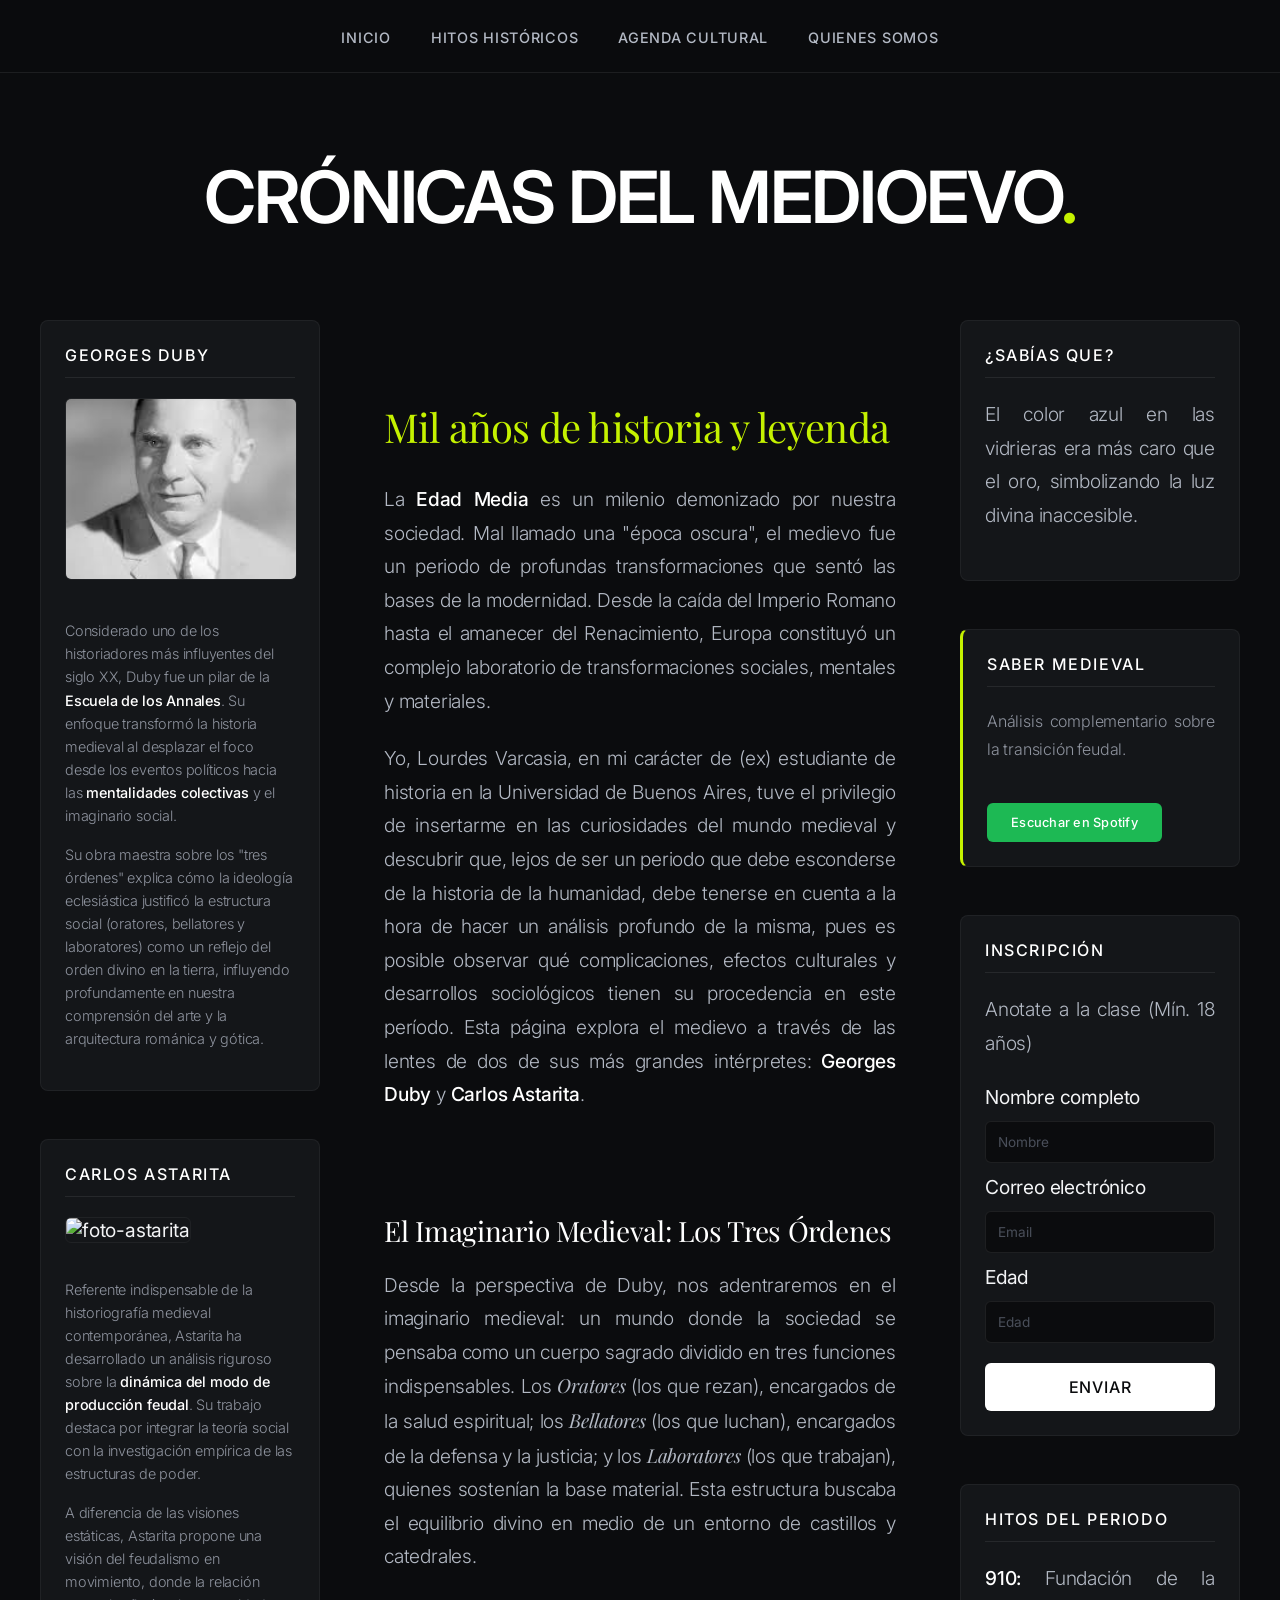
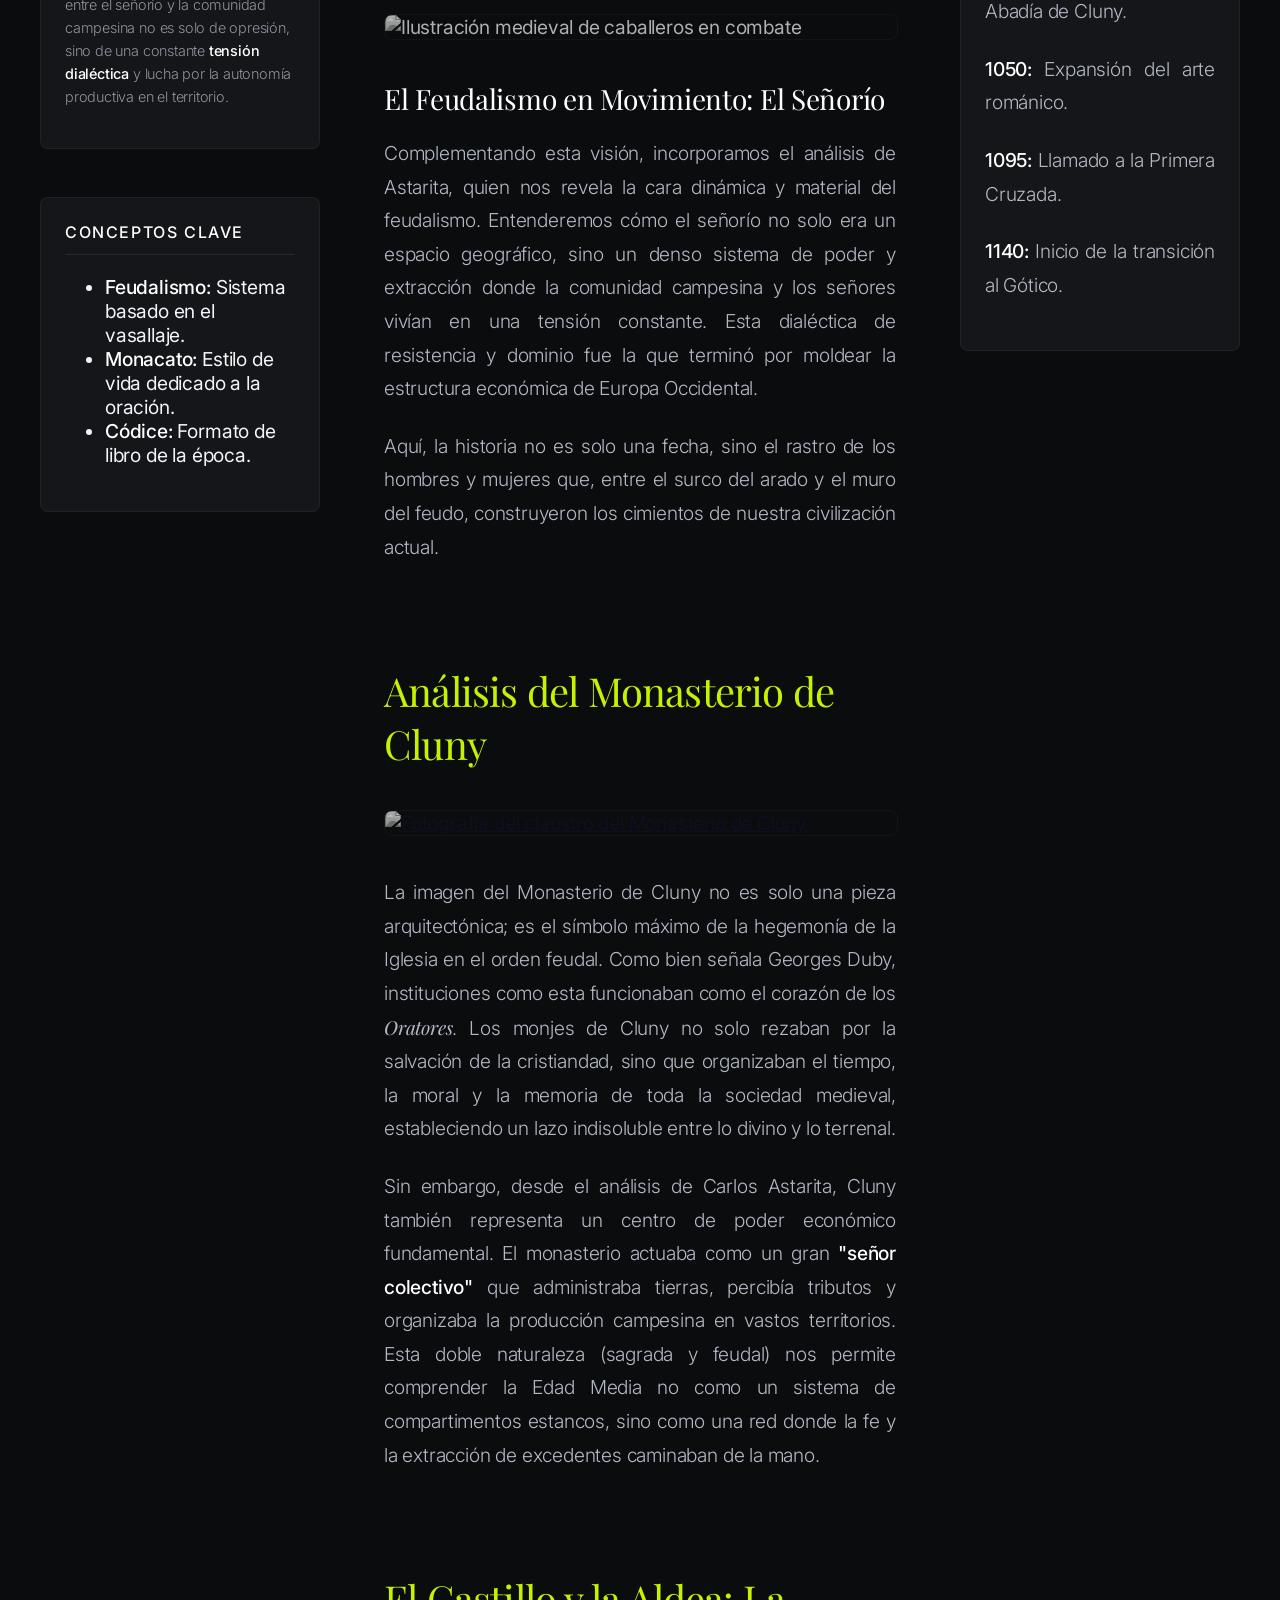
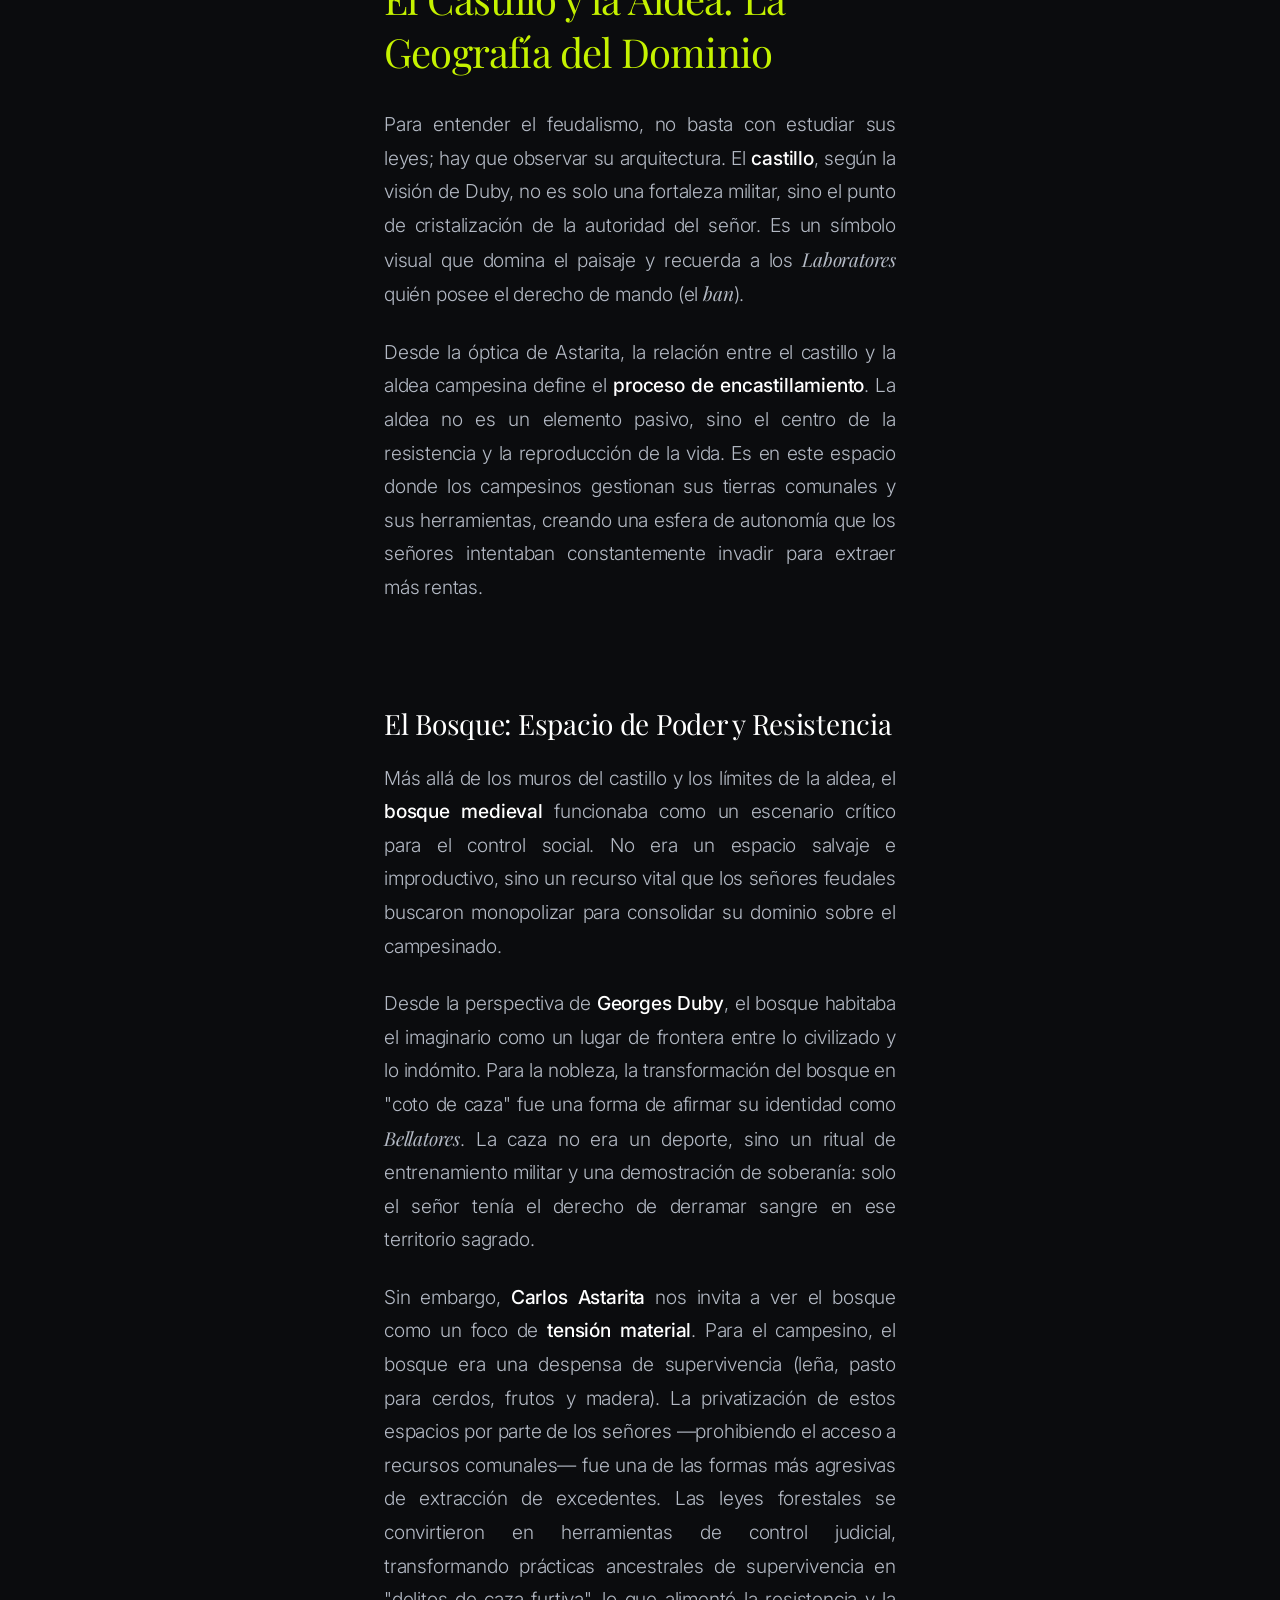
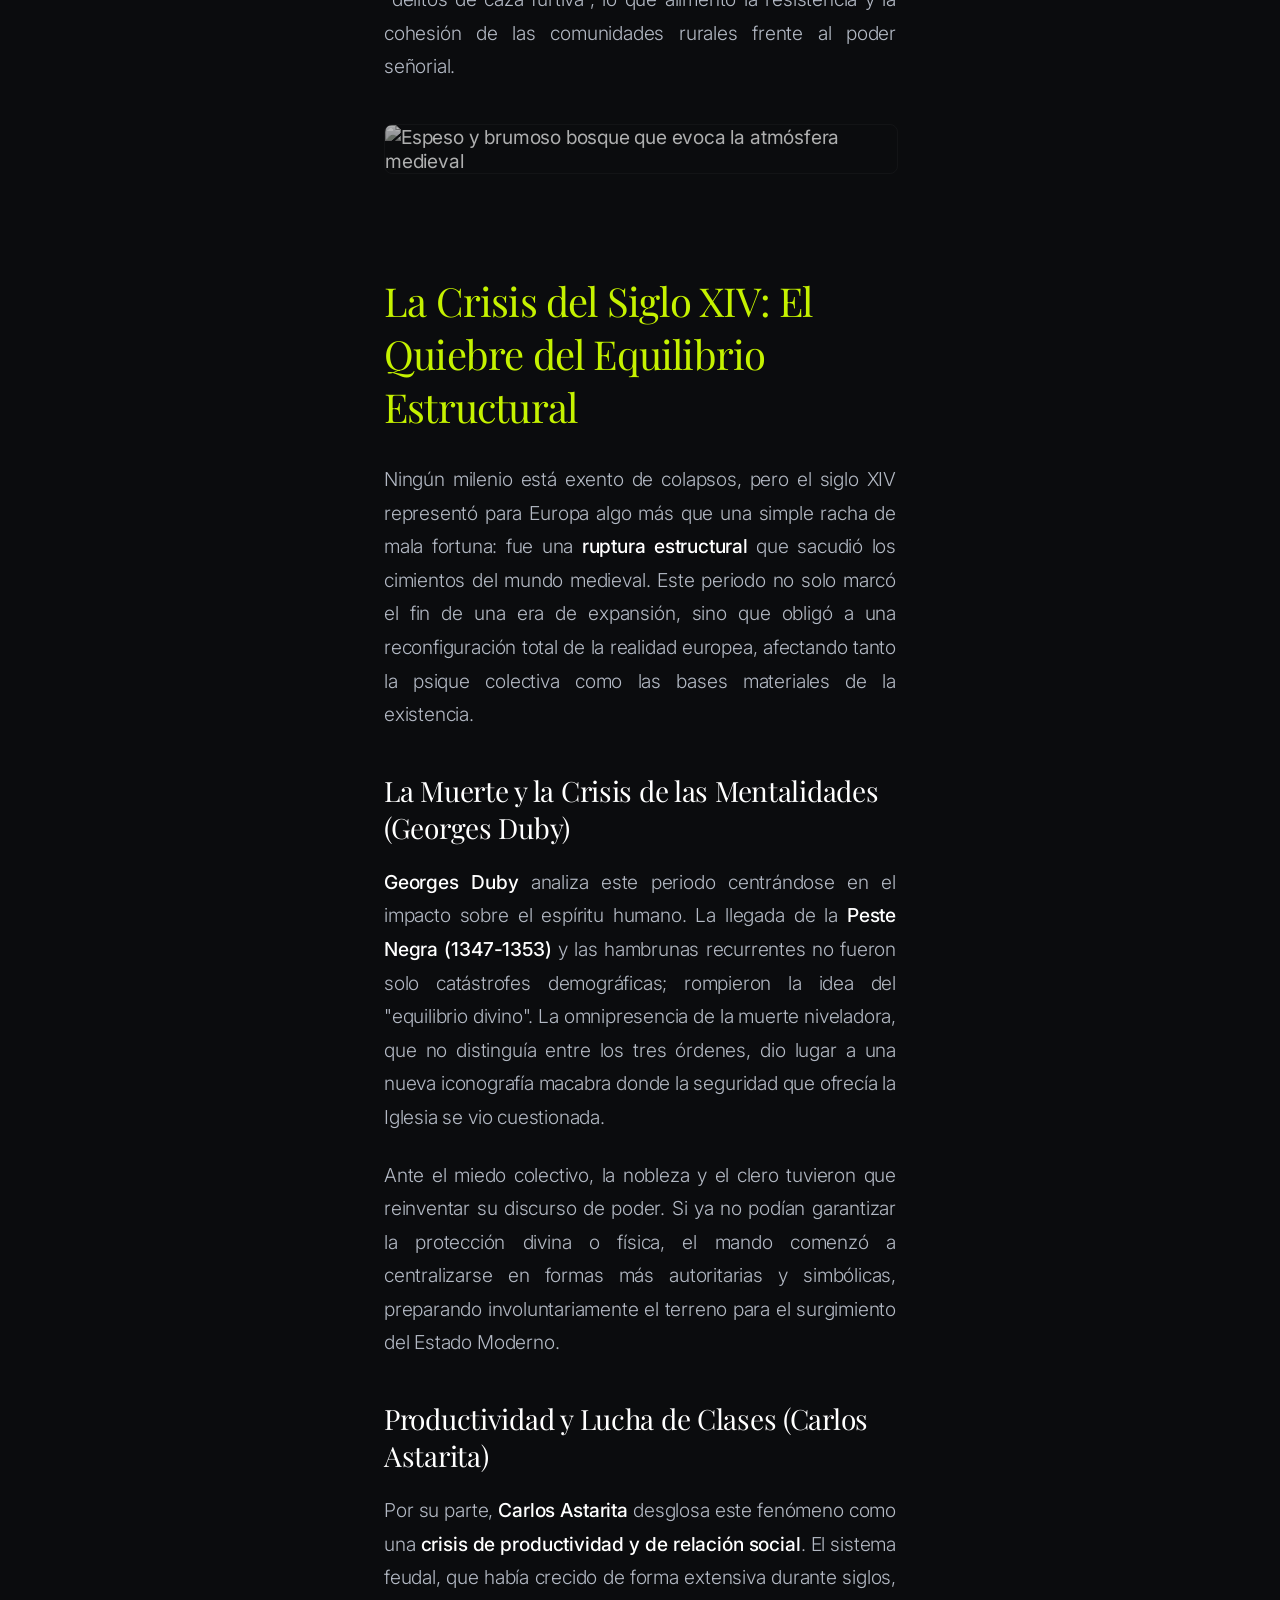
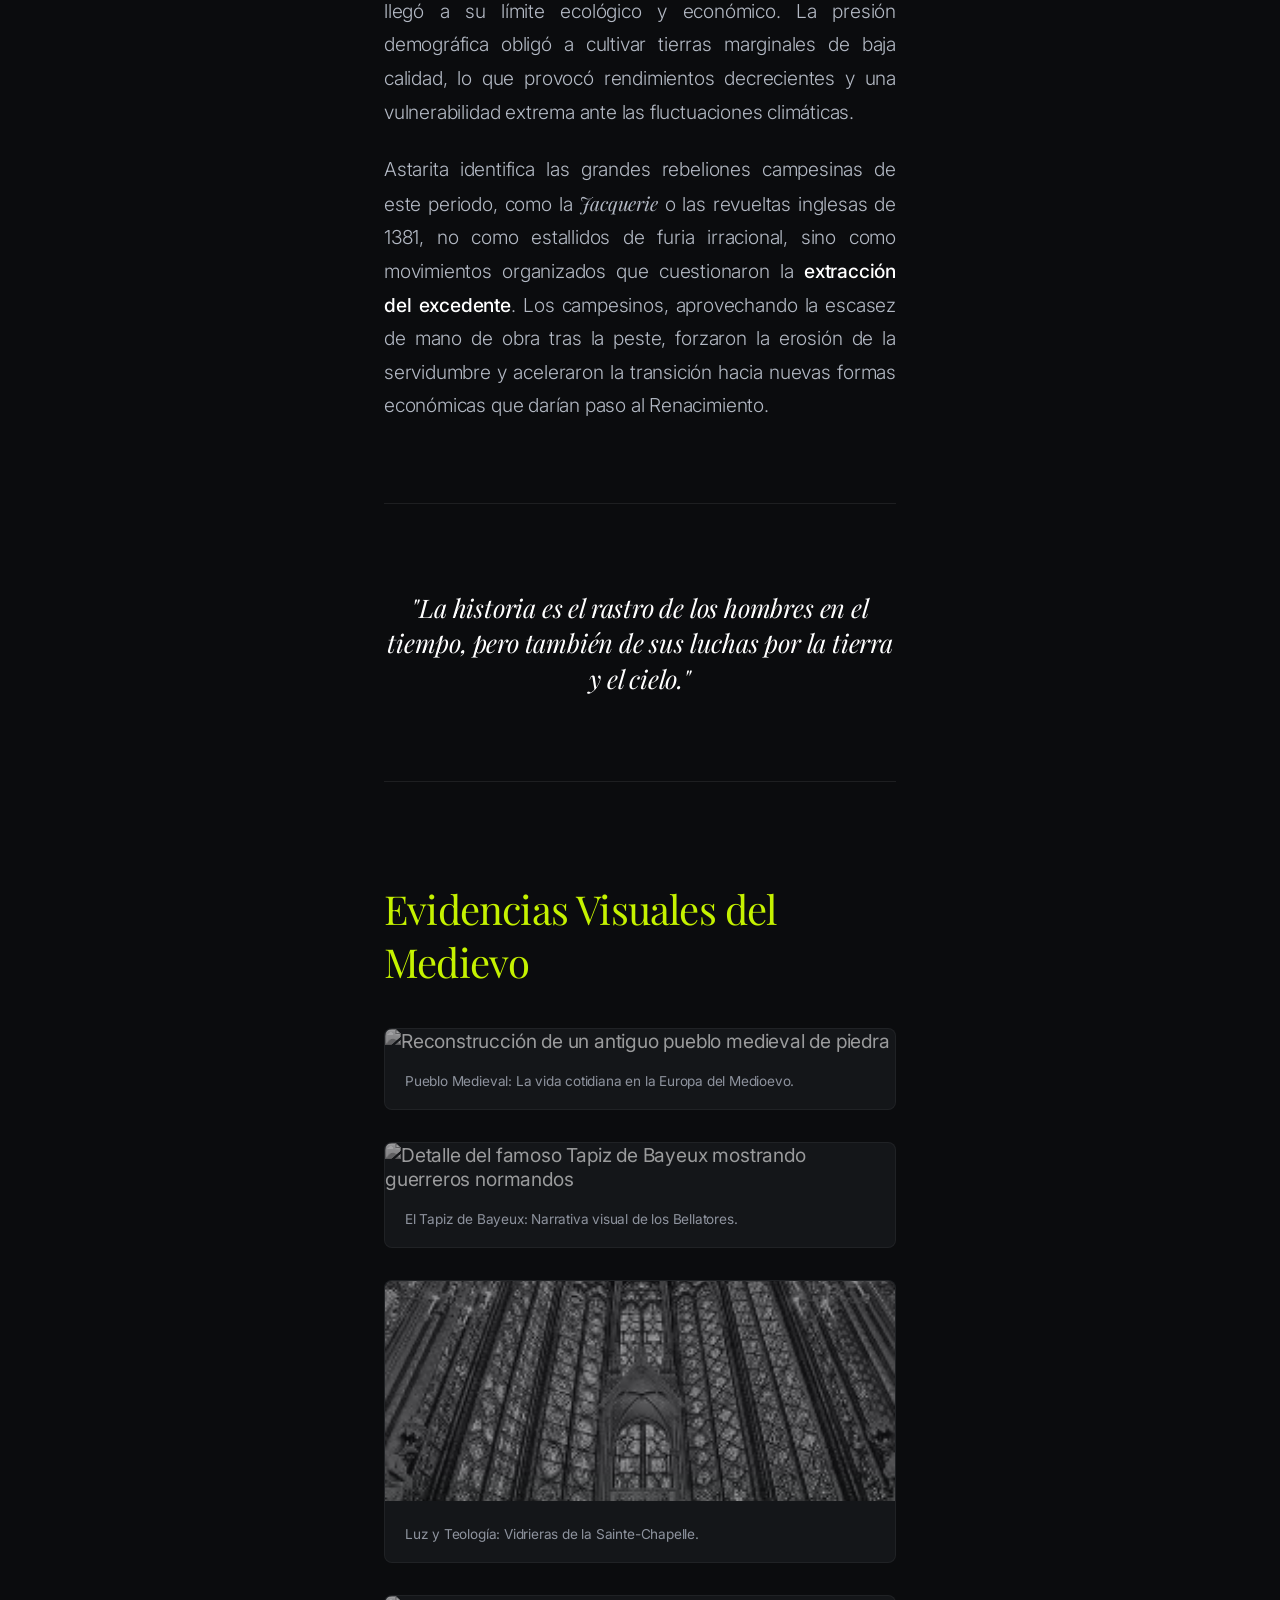
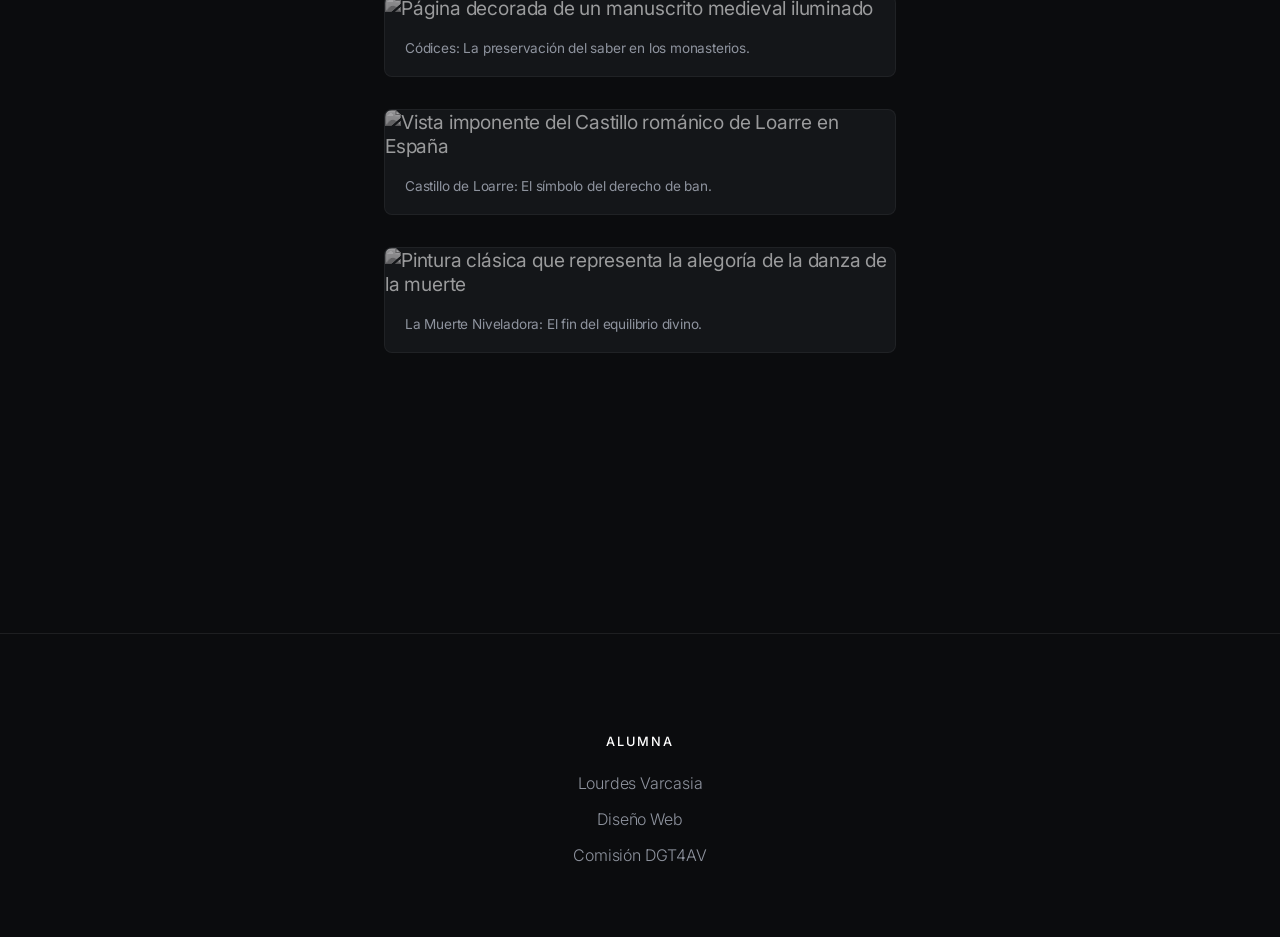
==== commit 8a3d4fb7: "Update index.html" ====
--- a/index.html
+++ b/index.html
@@ -27,7 +27,7 @@
         <aside class="sidebar columna-izquierda">
             <div class="contenedor-info">
                 <h3>Georges Duby</h3>
-                <img src="data:image/jpeg;base64,..." alt="Retrato en blanco y negro del historiador Georges Duby" class="foto-autor">    
+               <img src="[data-uri]" alt="foto-duby" class="foto-autor">   
                 <p class="bio-ampliada">
                     Considerado uno de los historiadores más influyentes del siglo XX, Duby fue un pilar de la <strong>Escuela de los Annales</strong>. Su enfoque transformó la historia medieval al desplazar el foco desde los eventos políticos hacia las <strong>mentalidades colectivas</strong> y el imaginario social. 
                 </p>
@@ -38,7 +38,7 @@
 
             <div class="contenedor-info">
                 <h3>Carlos Astarita</h3>
-                <img src="https://substackcdn.com/image/fetch/..." alt="Retrato del historiador contemporáneo Carlos Astarita" class="foto-autor">    
+                <img src="https://substackcdn.com/image/fetch/$s_!FAiW!,f_auto,q_auto:good,fl_progressive:steep/https%3A%2F%2Fsubstack-post-media.s3.amazonaws.com%2Fpublic%2Fimages%2F800ae868-7145-402e-abbe-81af0d55b567_940x860.jpeg" alt="foto-astarita" class="foto-autor">    
                 <p class="bio-ampliada">
                     Referente indispensable de la historiografía medieval contemporánea, Astarita ha desarrollado un análisis riguroso sobre la <strong>dinámica del modo de producción feudal</strong>. Su trabajo destaca por integrar la teoría social con la investigación empírica de las estructuras de poder.
                 </p>
@@ -216,4 +216,4 @@
 
     <script src="script.js"></script>
 </body>
-</html>+</html>
